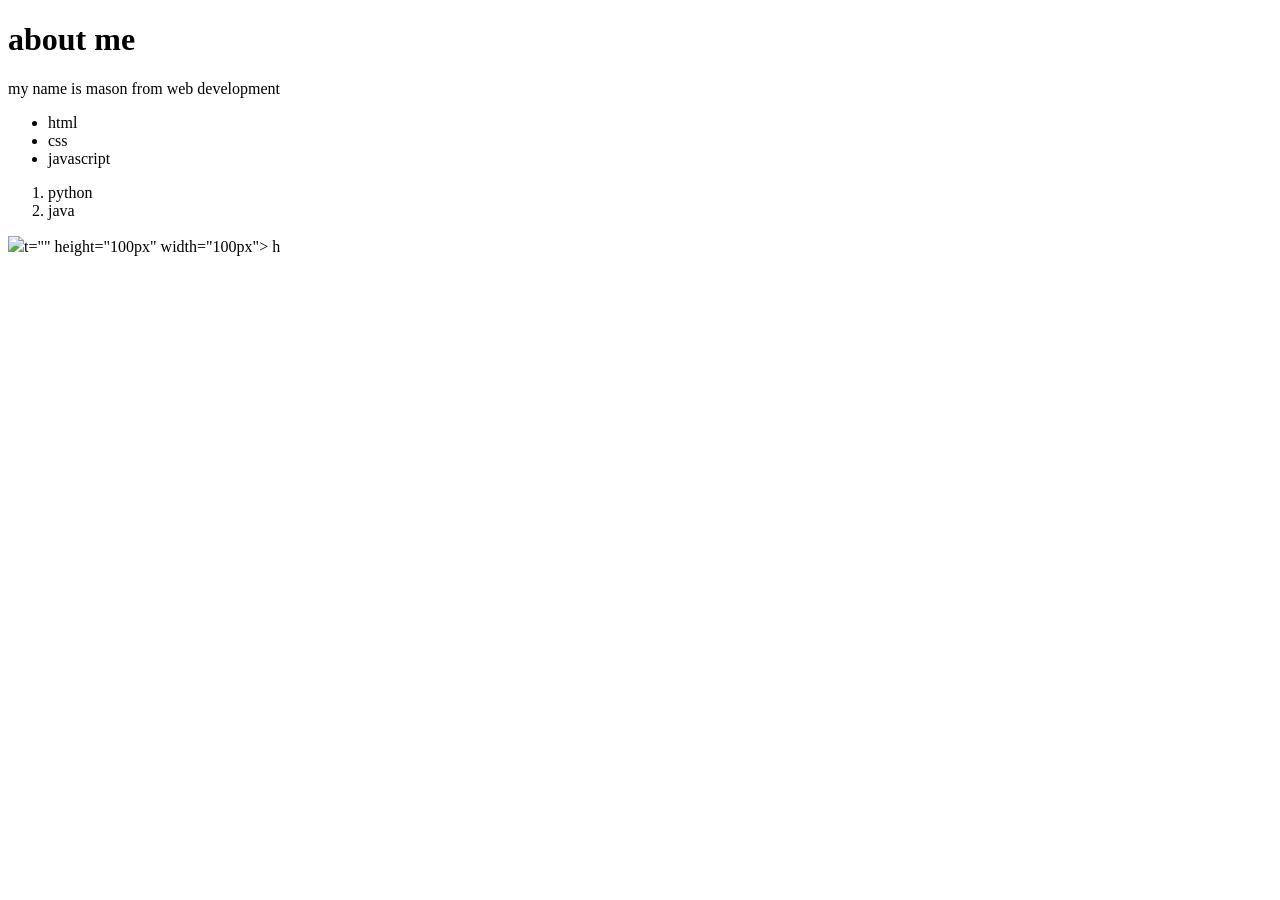
==== index.html @ e11e341b "initial commit" ====
<!DOCTYPE html>
<html>
    
    <title></title>
    <head>
        <h1>about me</h1>
    </head>
    <body>
        <p>my name is mason from web development</p>
        <ul>
            <li>html</li>
            <li>css</li>
            <li>javascript</li>
        </ul>
    <ol>
        <li>python</li>
        <li>java</li>
    </ol>
    <img src=" alttps://images.pexels.com/photos/36400775/pexels-photo-36400775.jpeg"
</html>t="" height="100px" width="100px">
    </body>h
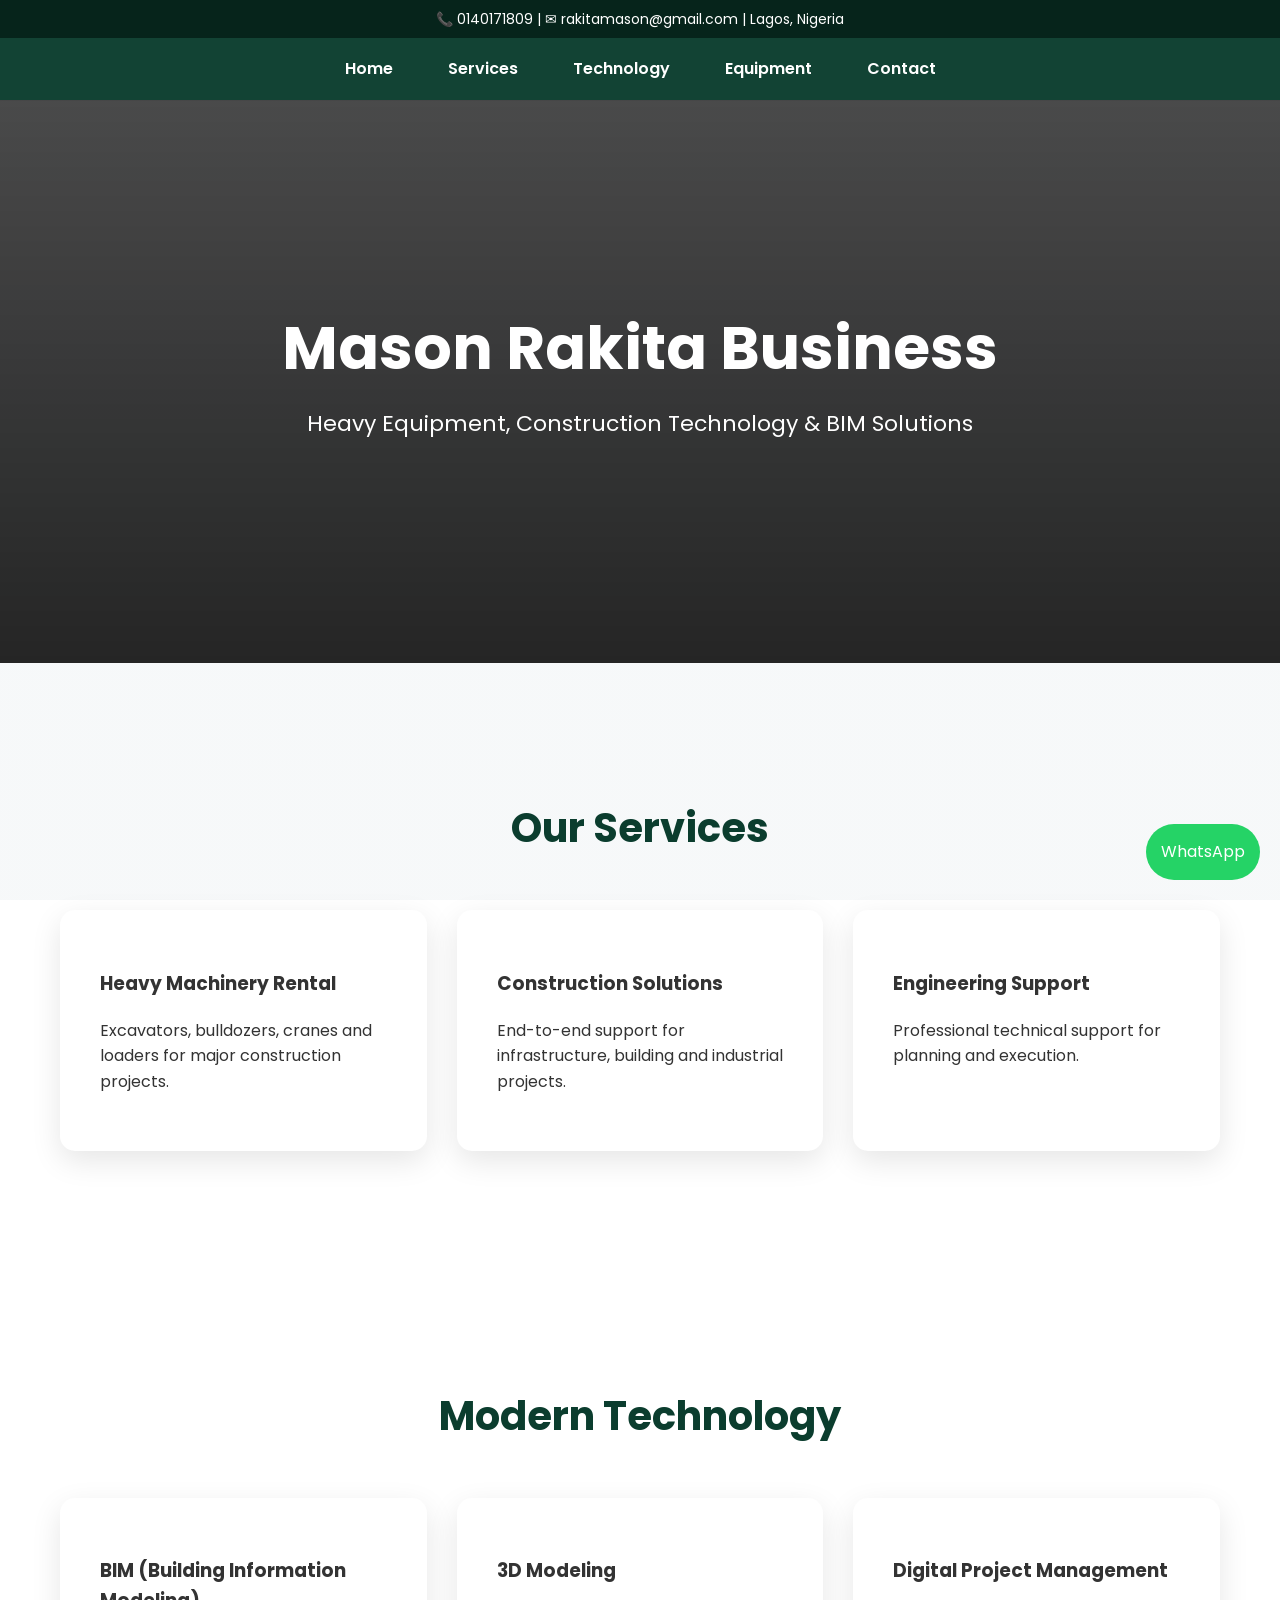
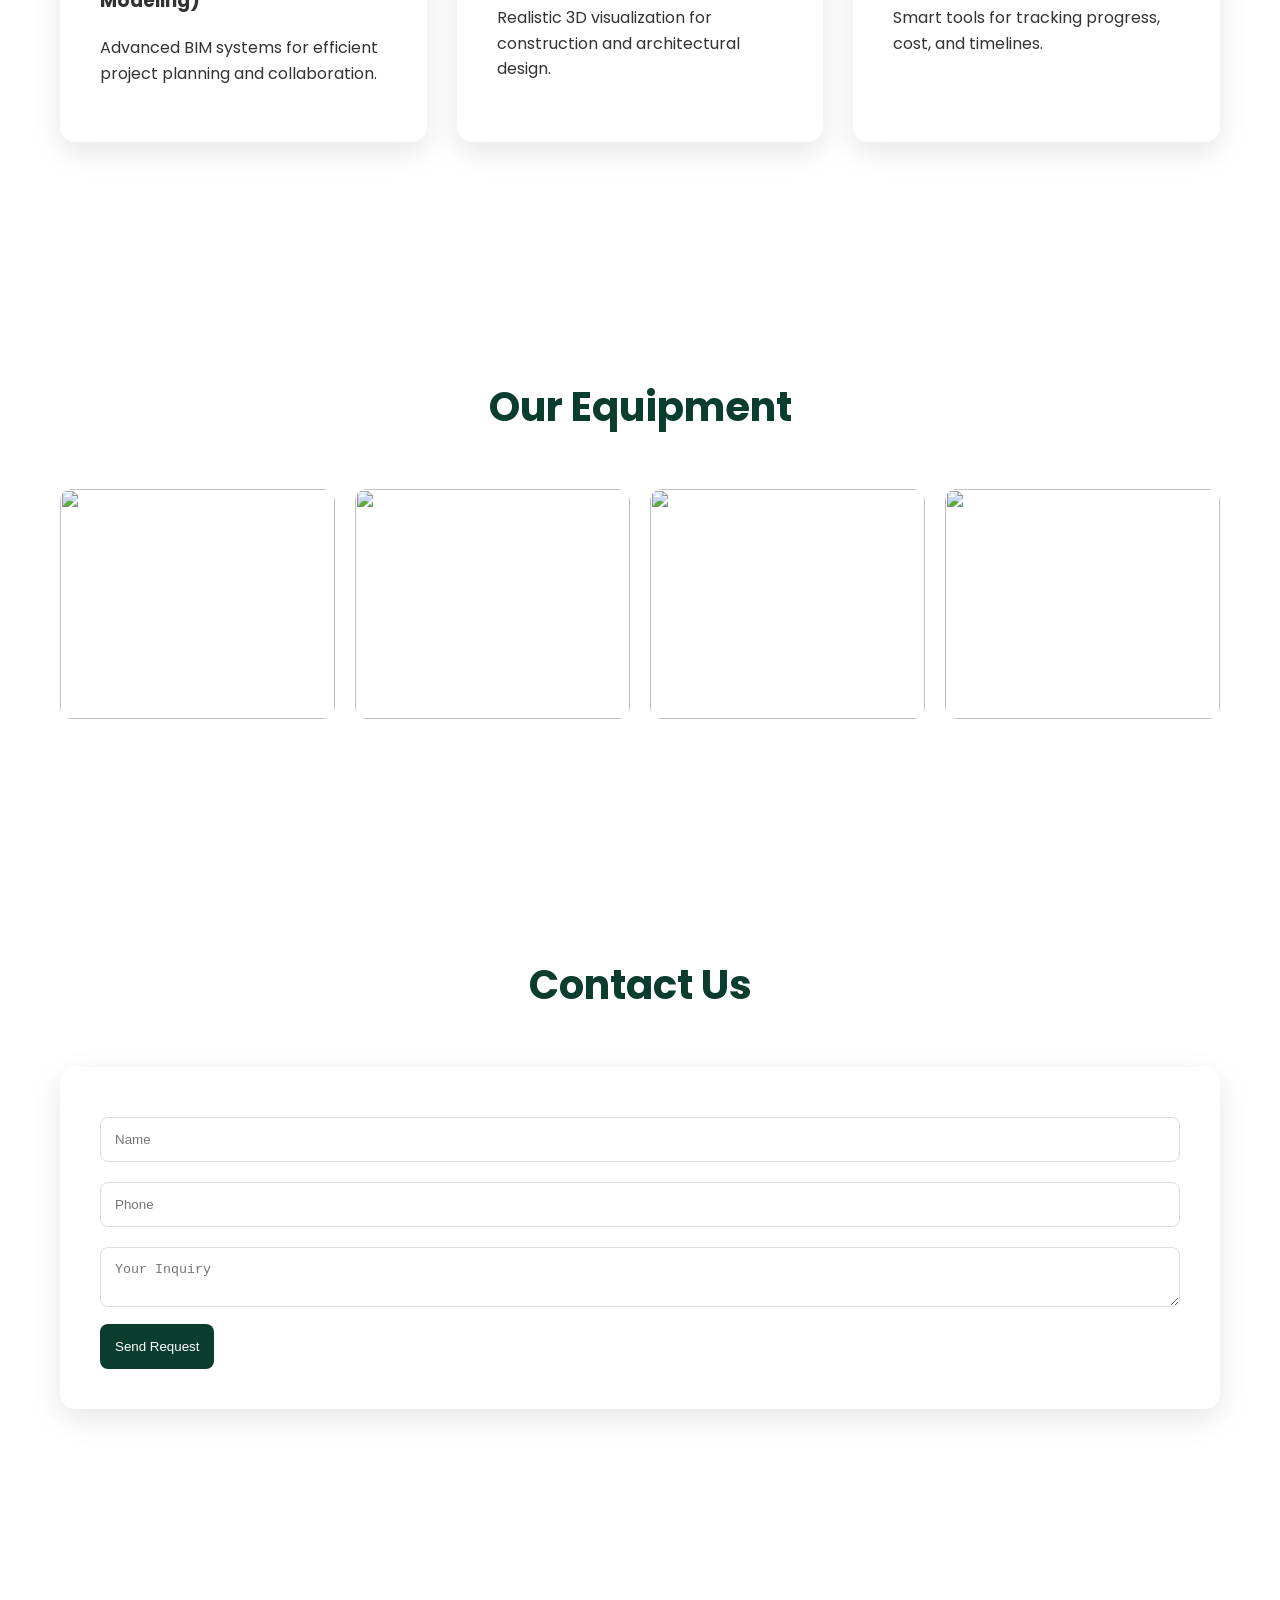
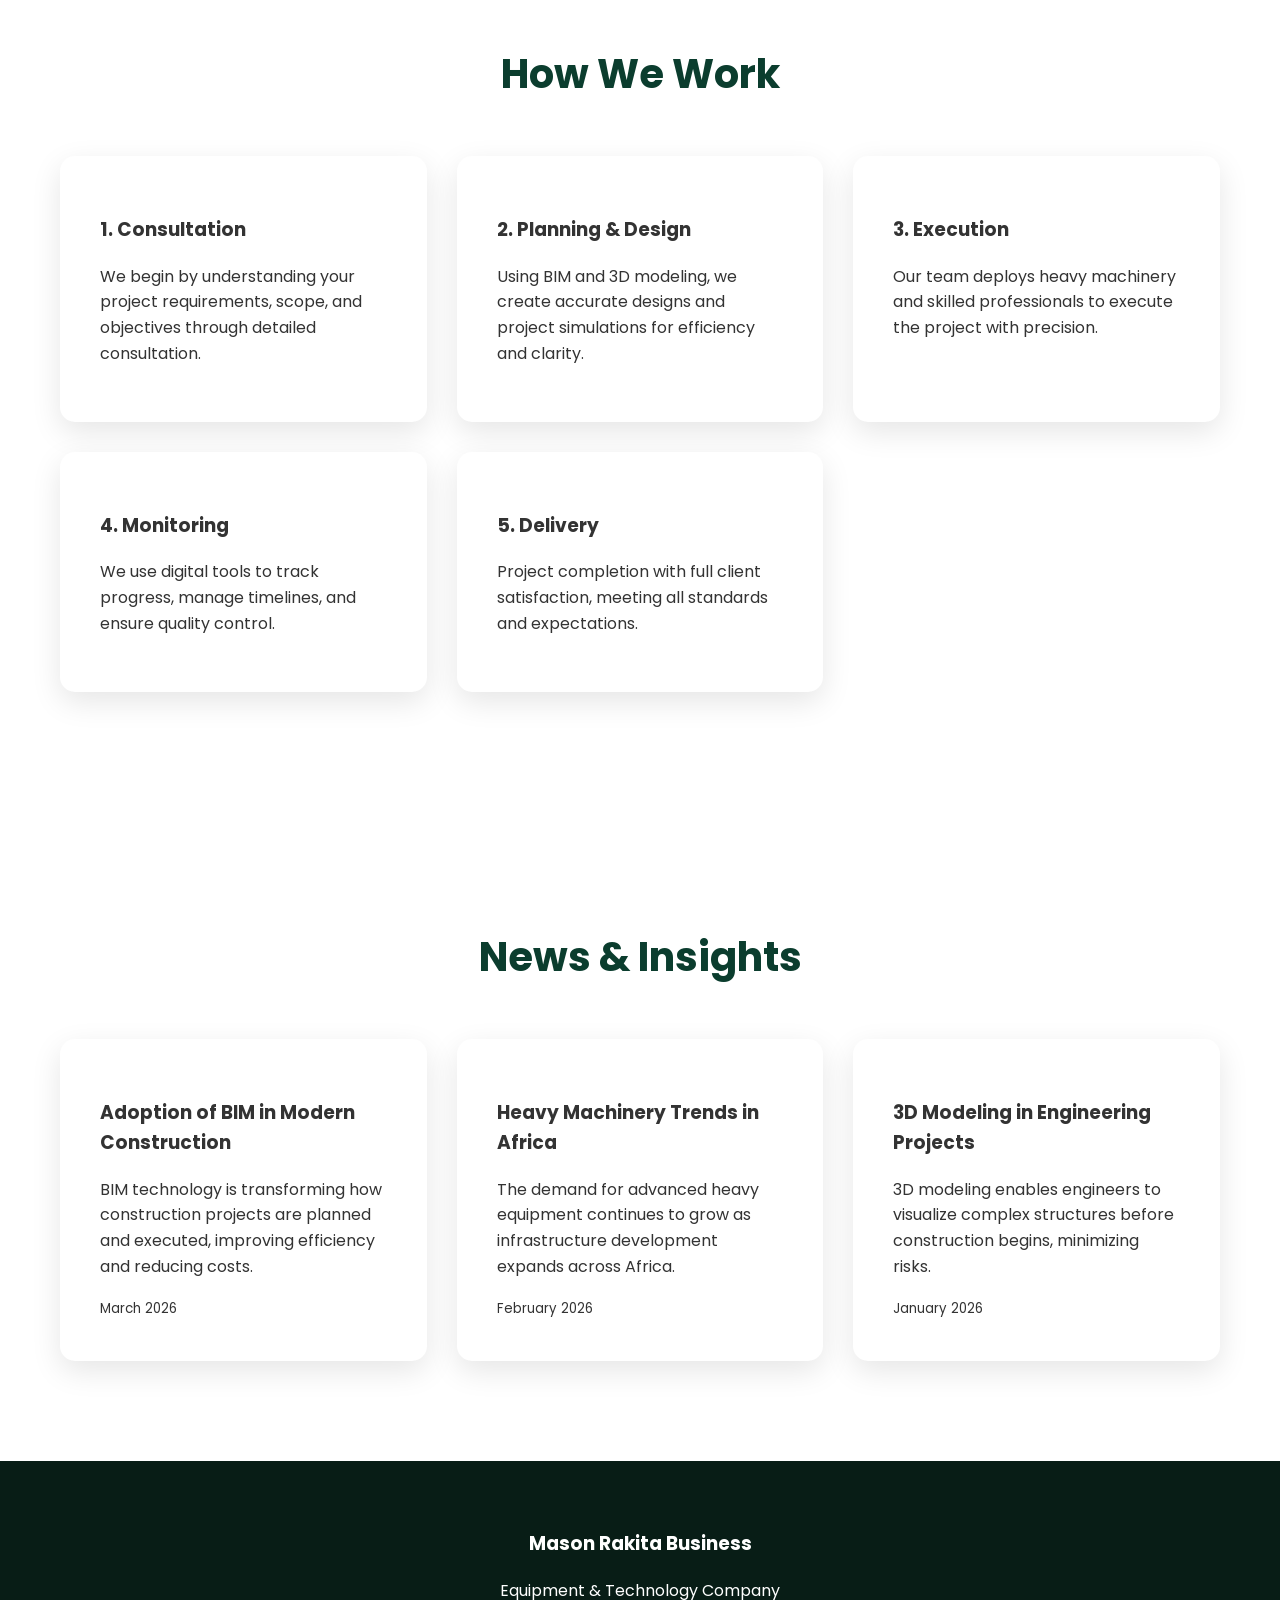
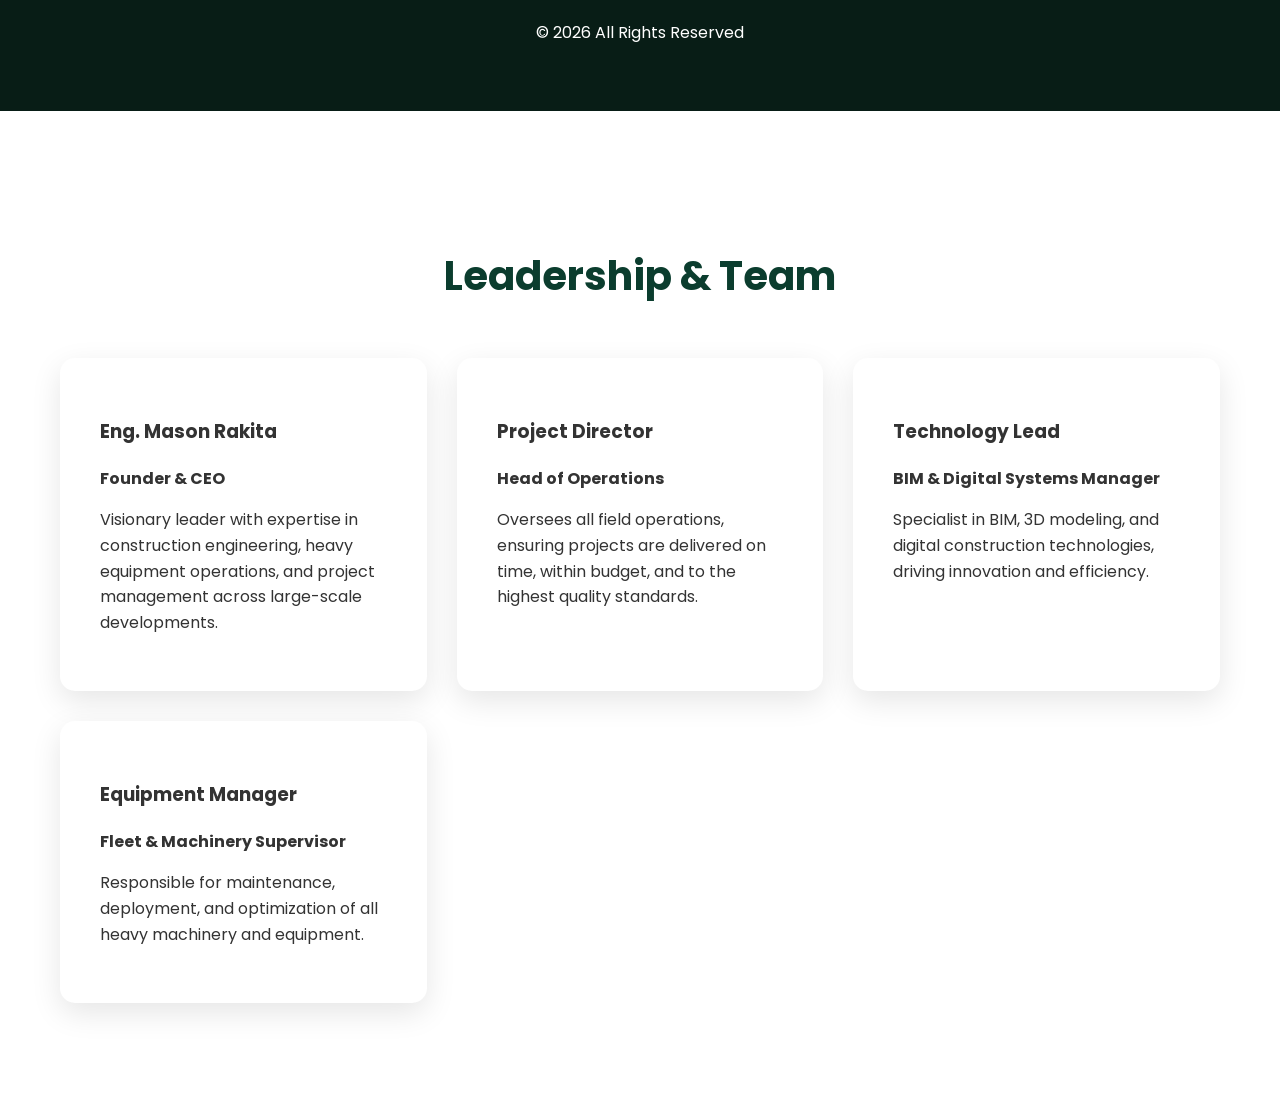
==== commit ebda1fe6: "first upload" ====
--- a/index.html
+++ b/index.html
@@ -1,21 +1,205 @@
 <!DOCTYPE html>
-<html>
-    
-    <title></title>
-    <head>
-        <h1>about me</h1>
-    </head>
-    <body>
-        <p>my name is mason from web development</p>
-        <ul>
-            <li>html</li>
-            <li>css</li>
-            <li>javascript</li>
-        </ul>
-    <ol>
-        <li>python</li>
-        <li>java</li>
-    </ol>
-    <img src=" alttps://images.pexels.com/photos/36400775/pexels-photo-36400775.jpeg"
-</html>t="" height="100px" width="100px">
-    </body>h+<html lang="en">
+<head>
+<meta charset="UTF-8" />
+<meta name="viewport" content="width=device-width, initial-scale=1.0" />
+<title>Mason Rakita Business | Equipment & Technology Solutions Lagos</title>
+<link href="https://fonts.googleapis.com/css2?family=Poppins:wght@300;400;600;700&display=swap" rel="stylesheet">
+
+<style>
+:root{
+--primary:#0b3d2e;
+--accent:#d4af37;
+--dark:#06241b;
+--light:#f6f8f9;
+}
+*{box-sizing:border-box}
+body{font-family:'Poppins',sans-serif;margin:0;background:linear-gradient(rgba(246,248,249,.95),rgba(246,248,249,.95)),url('https://images.pexels.com/photos/36427216/pexels-photo-36427216.jpeg');background-size:cover;background-attachment:fixed;color:#333;line-height:1.6}
+
+.topbar{background:#06241b;color:#fff;padding:8px 20px;text-align:center;font-size:14px}
+
+nav{background:rgba(11,61,46,.97);padding:18px;position:sticky;top:0;z-index:1000}
+nav ul{list-style:none;display:flex;justify-content:center;gap:55px;margin:0;padding:0}
+nav a{color:#fff;text-decoration:none;font-weight:600}
+nav a:hover{color:var(--accent)}
+
+header{background:linear-gradient(rgba(0,0,0,.7),rgba(0,0,0,.85)),url('https://images.pexels.com/photos/5380664/pexels-photo-5380664.jpeg');background-size:cover;background-position:center;color:#fff;padding:200px 20px;text-align:center}
+header h1{font-size:60px;margin:0}
+header p{font-size:22px;margin-top:10px}
+
+section{padding:100px 20px;max-width:1200px;margin:auto}
+h2{text-align:center;color:var(--primary);font-size:40px;margin-bottom:50px}
+
+.features{display:grid;grid-template-columns:repeat(auto-fit,minmax(280px,1fr));gap:30px}
+.card{background:#fff;padding:40px;border-radius:15px;box-shadow:0 10px 30px rgba(0,0,0,.1)}
+
+.gallery{display:grid;grid-template-columns:repeat(auto-fit,minmax(260px,1fr));gap:20px}
+.gallery img{width:100%;height:230px;object-fit:cover;border-radius:12px}
+
+.pricing{display:grid;grid-template-columns:repeat(auto-fit,minmax(280px,1fr));gap:30px}
+.price-card{background:#fff;padding:40px;border-radius:15px;text-align:center;box-shadow:0 10px 30px rgba(0,0,0,.1)}
+.price{font-size:40px;color:var(--accent)}
+
+form{background:#fff;padding:40px;border-radius:15px;box-shadow:0 10px 30px rgba(0,0,0,.1)}
+input,textarea{width:100%;padding:14px;margin:10px 0;border-radius:8px;border:1px solid #ddd}
+button{background:var(--primary);color:#fff;padding:15px;border:none;border-radius:8px;cursor:pointer}
+
+.whatsapp{position:fixed;bottom:20px;right:20px;background:#25D366;color:#fff;padding:15px;border-radius:50px;text-decoration:none}
+
+footer{background:#081d16;color:#fff;text-align:center;padding:50px}
+</style>
+</head>
+<body>
+
+<div class="topbar">
+📞 0140171809 | ✉ rakitamason@gmail.com | Lagos, Nigeria
+</div>
+
+<nav>
+<ul>
+<li><a href="#home">Home</a></li>
+<li><a href="#services">Services</a></li>
+<li><a href="#technology">Technology</a></li>
+<li><a href="#equipment">Equipment</a></li>
+<li><a href="#contact">Contact</a></li>
+</ul>
+</nav>
+
+<header id="home">
+<h1>Mason Rakita Business</h1>
+<p>Heavy Equipment, Construction Technology & BIM Solutions</p>
+</header>
+
+<section id="services">
+<h2>Our Services</h2>
+<div class="features">
+<div class="card"><h3>Heavy Machinery Rental</h3><p>Excavators, bulldozers, cranes and loaders for major construction projects.</p></div>
+<div class="card"><h3>Construction Solutions</h3><p>End-to-end support for infrastructure, building and industrial projects.</p></div>
+<div class="card"><h3>Engineering Support</h3><p>Professional technical support for planning and execution.</p></div>
+</div>
+</section>
+
+<section id="technology">
+<h2>Modern Technology</h2>
+<div class="features">
+<div class="card"><h3>BIM (Building Information Modeling)</h3><p>Advanced BIM systems for efficient project planning and collaboration.</p></div>
+<div class="card"><h3>3D Modeling</h3><p>Realistic 3D visualization for construction and architectural design.</p></div>
+<div class="card"><h3>Digital Project Management</h3><p>Smart tools for tracking progress, cost, and timelines.</p></div>
+</div>
+</section>
+
+<section id="equipment">
+<h2>Our Equipment</h2>
+<div class="gallery">
+<img src="https://images.pexels.com/photos/12495616/pexels-photo-12495616.jpeg">
+<img src="https://images.pexels.com/photos/4709369/pexels-photo-4709369.jpeg">
+<img src="https://images.pexels.com/photos/7286014/pexels-photo-7286014.jpeg">
+<img src="https://images.pexels.com/photos/5240544/pexels-photo-5240544.jpeg">
+</div>
+</section>
+
+<section id="contact">
+<h2>Contact Us</h2>
+<form action="mailto:rakitamason@gmail.com" method="POST">
+<input type="text" placeholder="Name" required>
+<input type="tel" placeholder="Phone" required>
+<textarea placeholder="Your Inquiry"></textarea>
+<button>Send Request</button>
+</form>
+</section>
+
+<section id="process">
+<h2>How We Work</h2>
+<div class="features">
+<div class="card">
+<h3>1. Consultation</h3>
+<p>We begin by understanding your project requirements, scope, and objectives through detailed consultation.</p>
+</div>
+
+<div class="card">
+<h3>2. Planning & Design</h3>
+<p>Using BIM and 3D modeling, we create accurate designs and project simulations for efficiency and clarity.</p>
+</div>
+
+<div class="card">
+<h3>3. Execution</h3>
+<p>Our team deploys heavy machinery and skilled professionals to execute the project with precision.</p>
+</div>
+
+<div class="card">
+<h3>4. Monitoring</h3>
+<p>We use digital tools to track progress, manage timelines, and ensure quality control.</p>
+</div>
+
+<div class="card">
+<h3>5. Delivery</h3>
+<p>Project completion with full client satisfaction, meeting all standards and expectations.</p>
+</div>
+</div>
+</section>
+
+<section id="blog">
+<h2>News & Insights</h2>
+<div class="features">
+
+<div class="card">
+<h3>Adoption of BIM in Modern Construction</h3>
+<p>BIM technology is transforming how construction projects are planned and executed, improving efficiency and reducing costs.</p>
+<small>March 2026</small>
+</div>
+
+<div class="card">
+<h3>Heavy Machinery Trends in Africa</h3>
+<p>The demand for advanced heavy equipment continues to grow as infrastructure development expands across Africa.</p>
+<small>February 2026</small>
+</div>
+
+<div class="card">
+<h3>3D Modeling in Engineering Projects</h3>
+<p>3D modeling enables engineers to visualize complex structures before construction begins, minimizing risks.</p>
+<small>January 2026</small>
+</div>
+
+</div>
+</section>
+
+<a class="whatsapp" href="https://wa.me/254140171809">WhatsApp</a>
+
+<footer>
+<h3>Mason Rakita Business</h3>
+<p>Equipment & Technology Company</p>
+<p>© 2026 All Rights Reserved</p>
+</footer>
+
+<section id="team">
+<h2>Leadership & Team</h2>
+<div class="features">
+<div class="card">
+<h3>Eng. Mason Rakita</h3>
+<p><strong>Founder & CEO</strong></p>
+<p>Visionary leader with expertise in construction engineering, heavy equipment operations, and project management across large-scale developments.</p>
+</div>
+
+<div class="card">
+<h3>Project Director</h3>
+<p><strong>Head of Operations</strong></p>
+<p>Oversees all field operations, ensuring projects are delivered on time, within budget, and to the highest quality standards.</p>
+</div>
+
+<div class="card">
+<h3>Technology Lead</h3>
+<p><strong>BIM & Digital Systems Manager</strong></p>
+<p>Specialist in BIM, 3D modeling, and digital construction technologies, driving innovation and efficiency.</p>
+</div>
+
+<div class="card">
+<h3>Equipment Manager</h3>
+<p><strong>Fleet & Machinery Supervisor</strong></p>
+<p>Responsible for maintenance, deployment, and optimization of all heavy machinery and equipment.</p>
+</div>
+</div>
+</section>
+
+
+</body>
+</html>
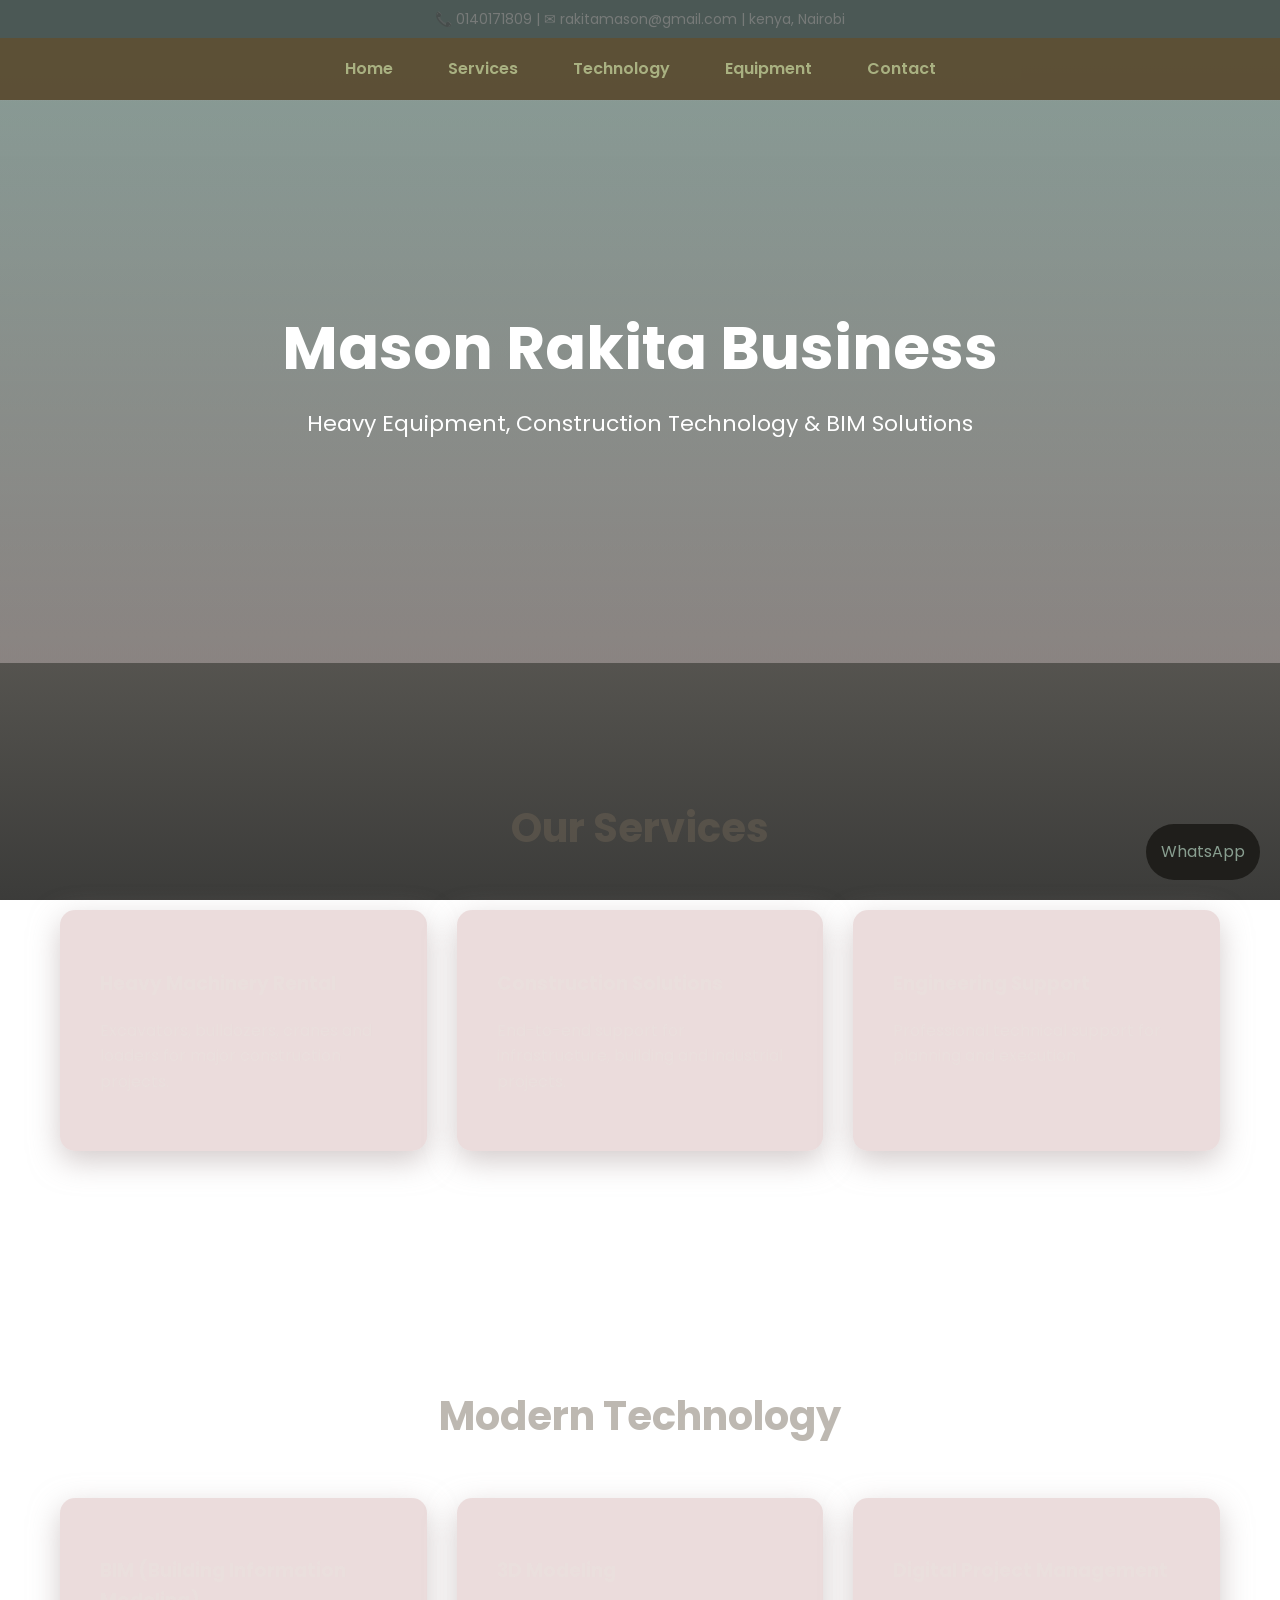
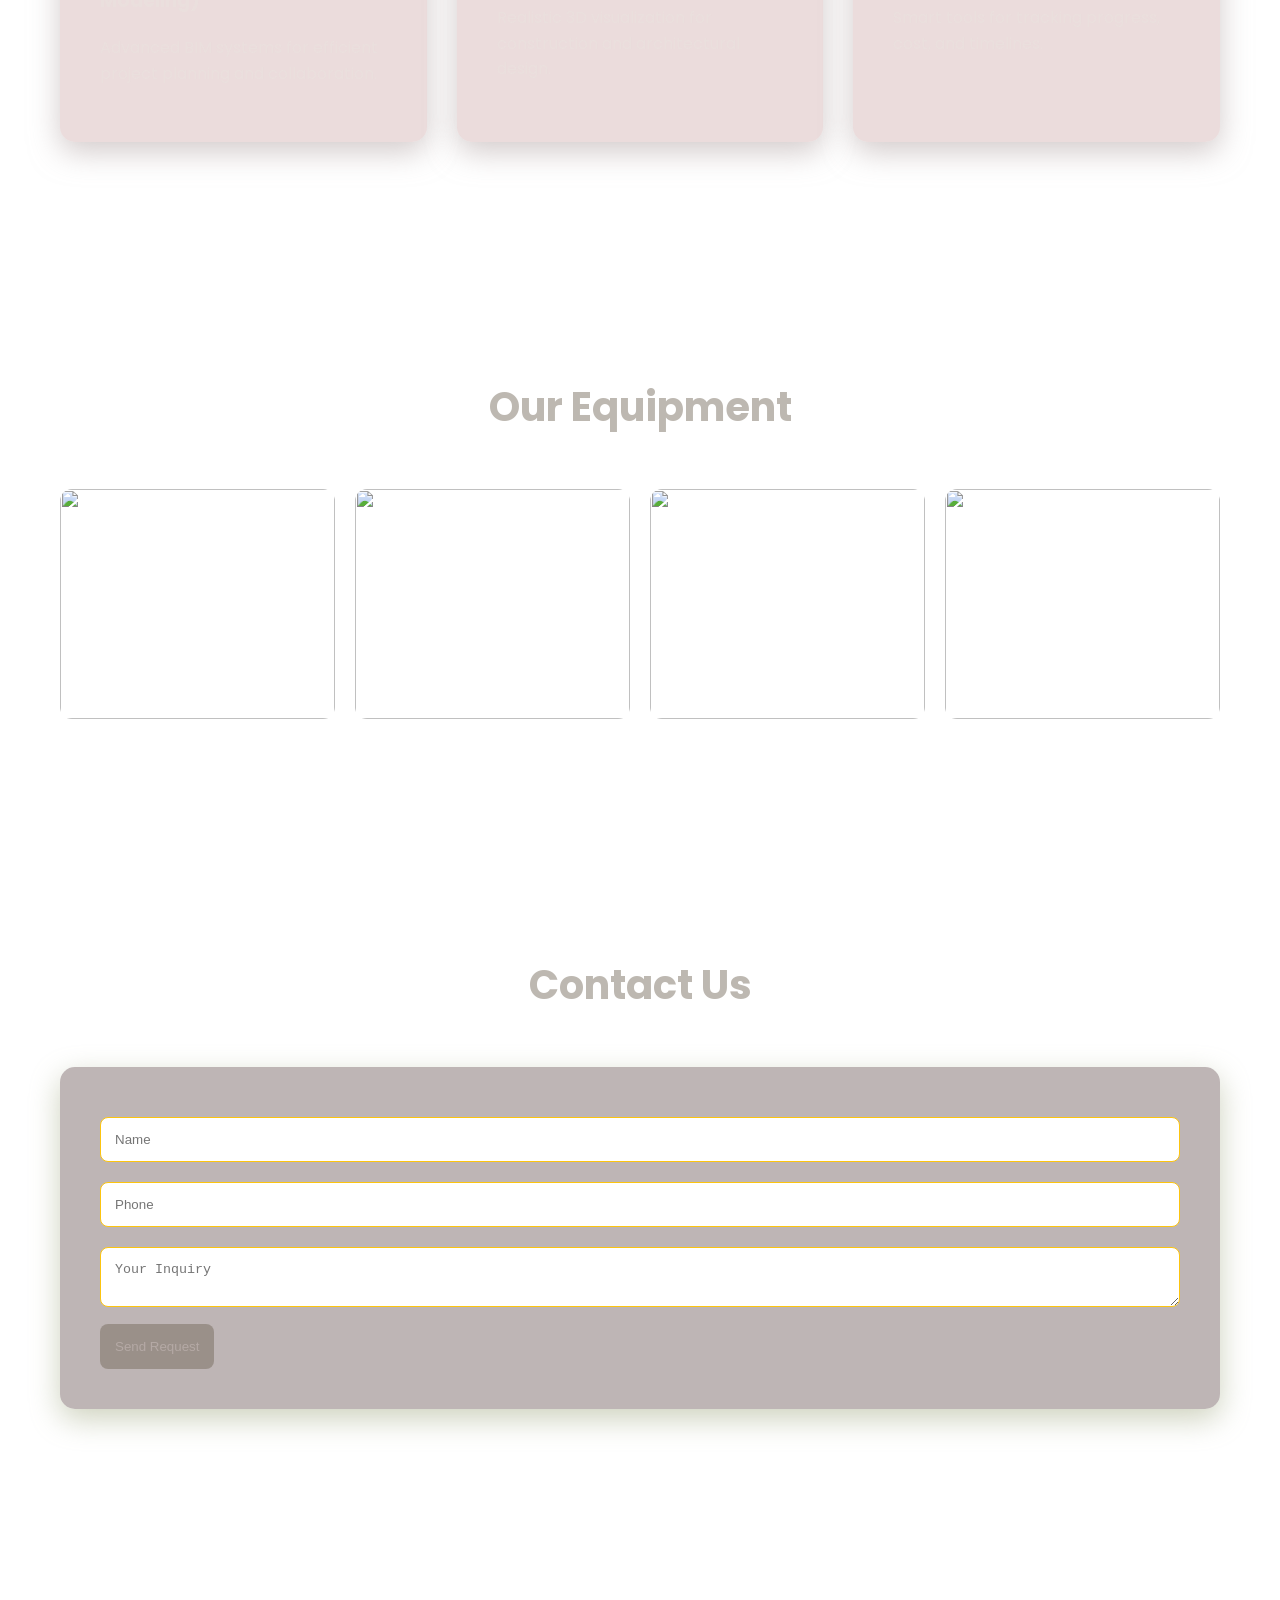
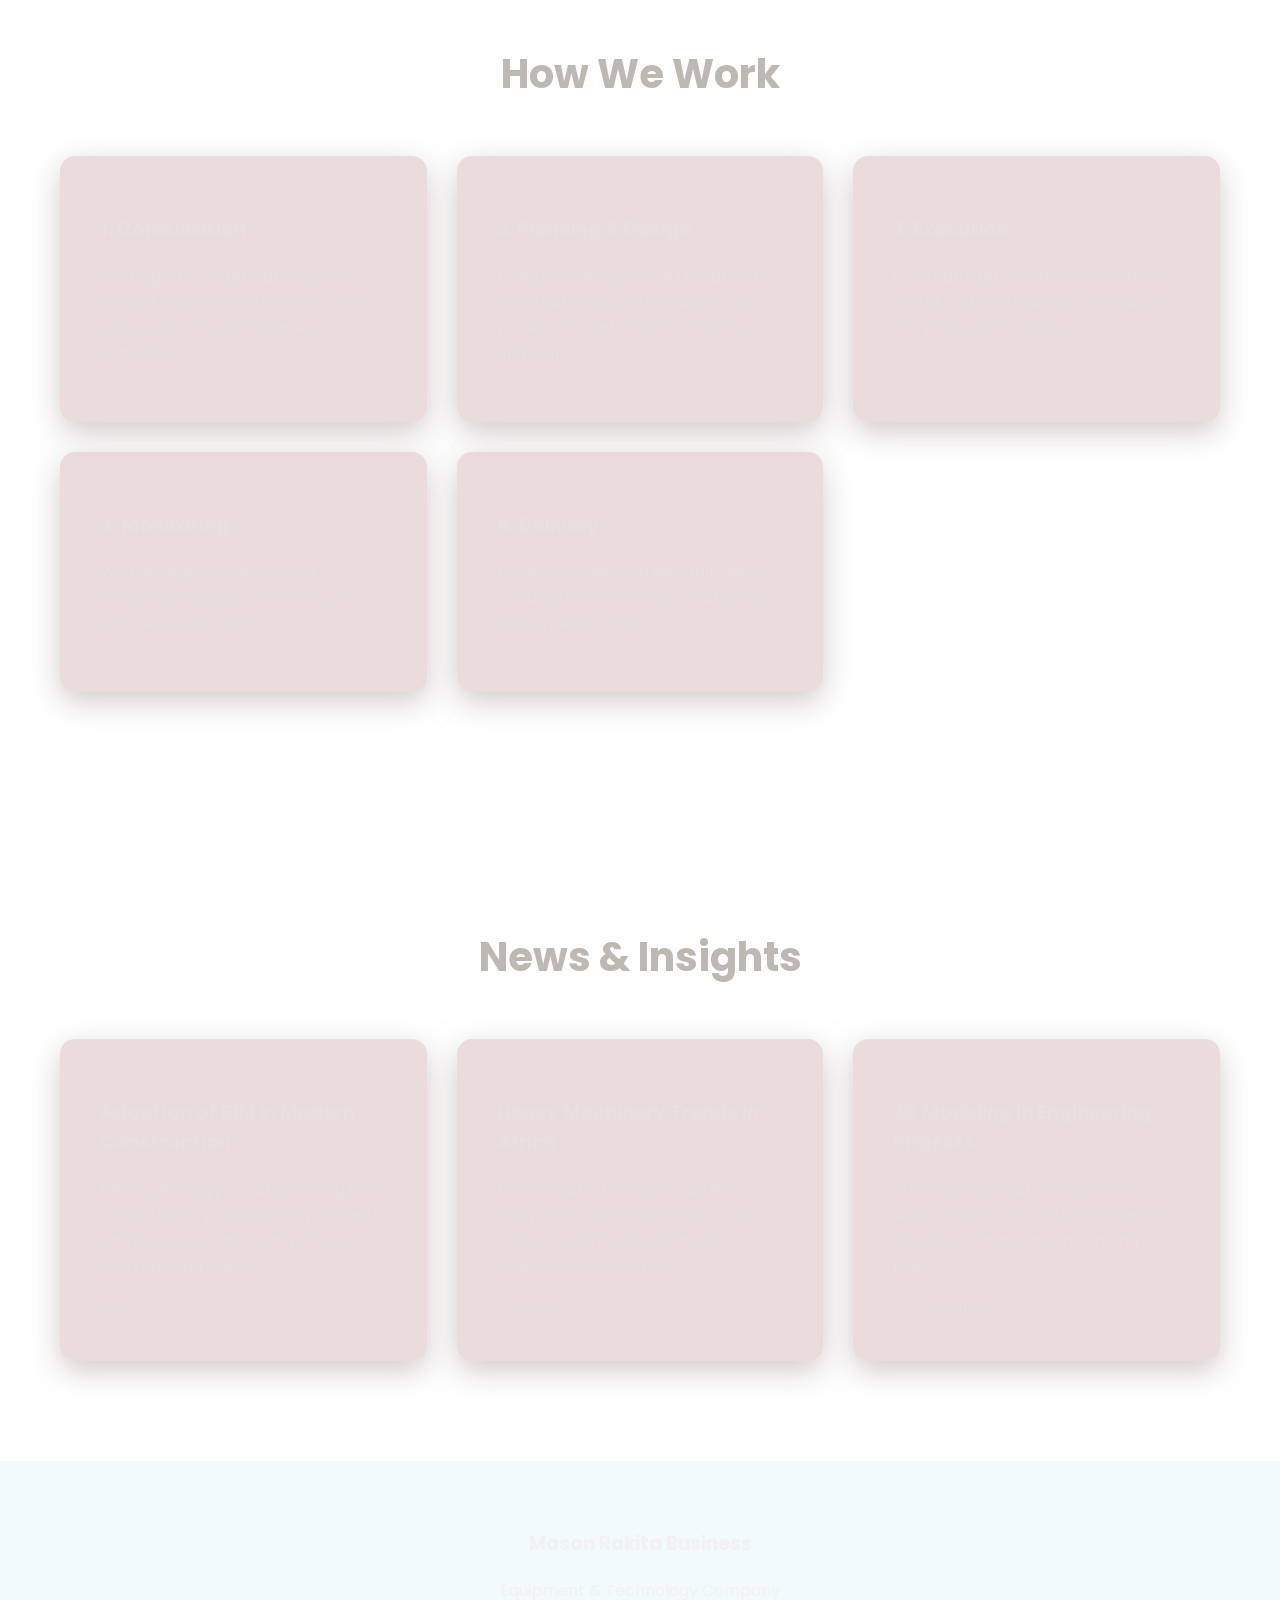
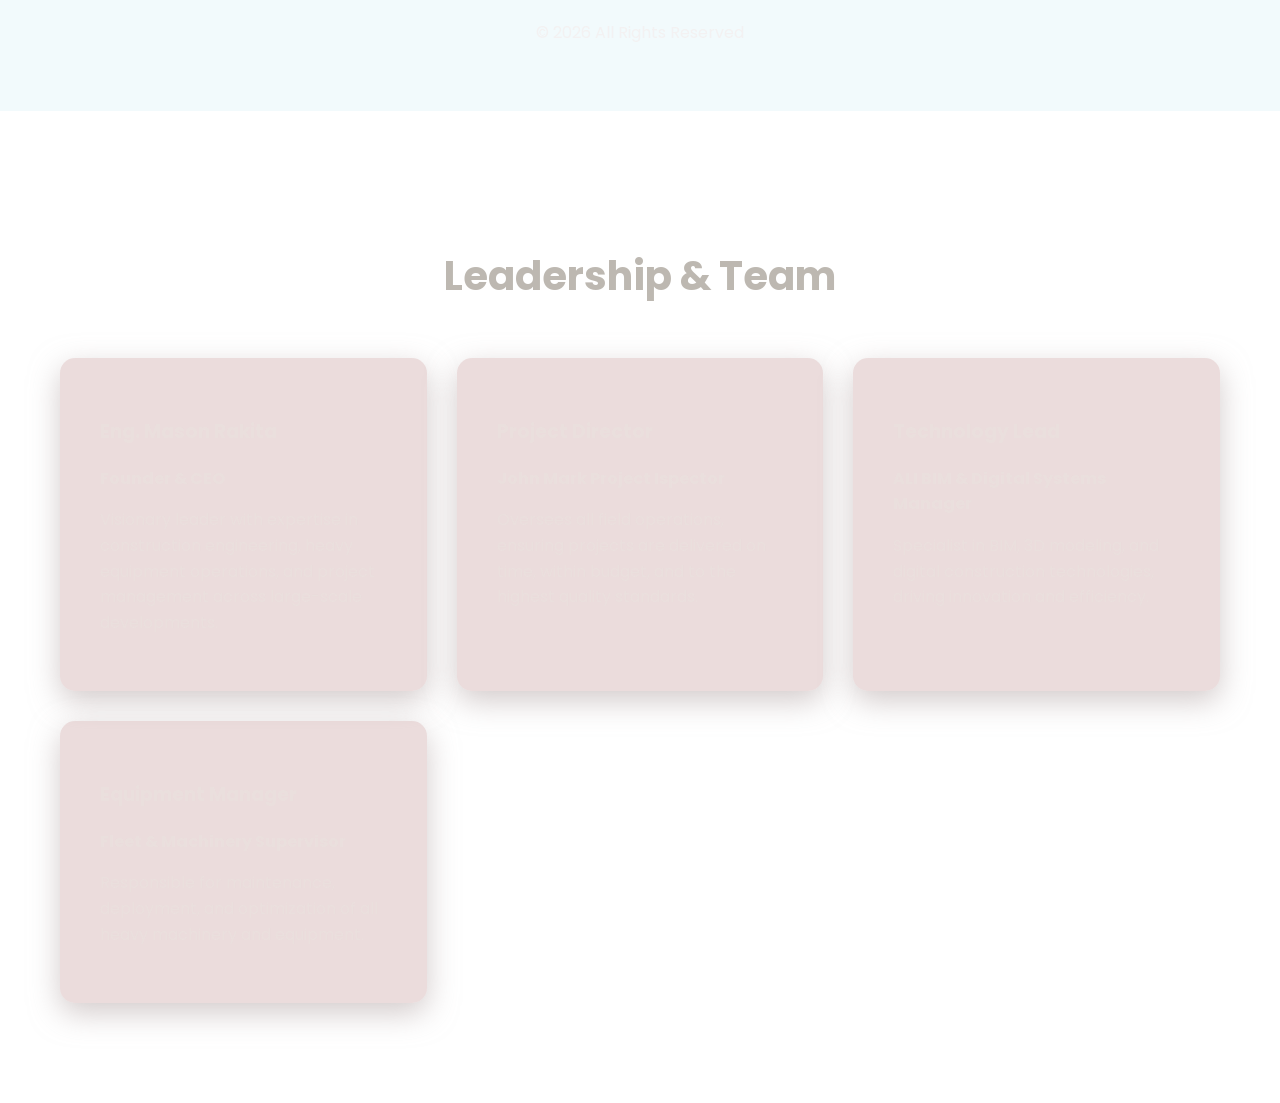
==== commit 0a7f6945: "intial commit" ====
--- a/index.html
+++ b/index.html
@@ -3,27 +3,27 @@
 <head>
 <meta charset="UTF-8" />
 <meta name="viewport" content="width=device-width, initial-scale=1.0" />
-<title>Mason Rakita Business | Equipment & Technology Solutions Lagos</title>
+<title>Mason Rakita Business | Equipment & Technology Solutions kenya</title>
 <link href="https://fonts.googleapis.com/css2?family=Poppins:wght@300;400;600;700&display=swap" rel="stylesheet">
 
 <style>
 :root{
---primary:#0b3d2e;
---accent:#d4af37;
+--primary:#70645675;
+--accent:#b4ac91;
 --dark:#06241b;
---light:#f6f8f9;
+--light:#d7e2e2ee;
 }
 *{box-sizing:border-box}
-body{font-family:'Poppins',sans-serif;margin:0;background:linear-gradient(rgba(246,248,249,.95),rgba(246,248,249,.95)),url('https://images.pexels.com/photos/36427216/pexels-photo-36427216.jpeg');background-size:cover;background-attachment:fixed;color:#333;line-height:1.6}
-
-.topbar{background:#06241b;color:#fff;padding:8px 20px;text-align:center;font-size:14px}
-
-nav{background:rgba(11,61,46,.97);padding:18px;position:sticky;top:0;z-index:1000}
+body{font-family:'Poppins',sans-serif;margin:0;background:linear-gradient(rgba(151, 145, 133, 0.95),rgba(49, 49, 47, 0.95)),url('https://images.pexels.com/photos/36427216/pexels-photo-36427216.jpeg');background-size:cover;background-attachment:fixed;color:#e9e7e154;line-height:1.6}
+
+.topbar{background:#4b5855;color:#a0999985;padding:8px 20px;text-align:center;font-size:14px}
+
+nav{background:rgba(90, 78, 52, 0.97);padding:18px;position:sticky;top:0;z-index:1000}
 nav ul{list-style:none;display:flex;justify-content:center;gap:55px;margin:0;padding:0}
-nav a{color:#fff;text-decoration:none;font-weight:600}
+nav a{color:#cddfa5af;text-decoration:none;font-weight:600}
 nav a:hover{color:var(--accent)}
 
-header{background:linear-gradient(rgba(0,0,0,.7),rgba(0,0,0,.85)),url('https://images.pexels.com/photos/5380664/pexels-photo-5380664.jpeg');background-size:cover;background-position:center;color:#fff;padding:200px 20px;text-align:center}
+header{background:linear-gradient(rgba(125, 167, 167, 0.473),rgba(192, 181, 181, 0.493)),url('https://images.pexels.com/photos/5380664/pexels-photo-5380664.jpeg');background-size:cover;background-position:center;color:#fff;padding:200px 20px;text-align:center}
 header h1{font-size:60px;margin:0}
 header p{font-size:22px;margin-top:10px}
 
@@ -31,28 +31,28 @@
 h2{text-align:center;color:var(--primary);font-size:40px;margin-bottom:50px}
 
 .features{display:grid;grid-template-columns:repeat(auto-fit,minmax(280px,1fr));gap:30px}
-.card{background:#fff;padding:40px;border-radius:15px;box-shadow:0 10px 30px rgba(0,0,0,.1)}
+.card{background:#be909050;padding:40px;border-radius:15px;box-shadow:0 10px 30px rgba(180, 166, 166, 0.582)}
 
 .gallery{display:grid;grid-template-columns:repeat(auto-fit,minmax(260px,1fr));gap:20px}
 .gallery img{width:100%;height:230px;object-fit:cover;border-radius:12px}
 
 .pricing{display:grid;grid-template-columns:repeat(auto-fit,minmax(280px,1fr));gap:30px}
-.price-card{background:#fff;padding:40px;border-radius:15px;text-align:center;box-shadow:0 10px 30px rgba(0,0,0,.1)}
+.price-card{background:#f7f4ece1;padding:40px;border-radius:15px;text-align:center;box-shadow:0 10px 30px rgba(239, 243, 8, 0.829)}
 .price{font-size:40px;color:var(--accent)}
 
-form{background:#fff;padding:40px;border-radius:15px;box-shadow:0 10px 30px rgba(0,0,0,.1)}
-input,textarea{width:100%;padding:14px;margin:10px 0;border-radius:8px;border:1px solid #ddd}
-button{background:var(--primary);color:#fff;padding:15px;border:none;border-radius:8px;cursor:pointer}
-
-.whatsapp{position:fixed;bottom:20px;right:20px;background:#25D366;color:#fff;padding:15px;border-radius:50px;text-decoration:none}
-
-footer{background:#081d16;color:#fff;text-align:center;padding:50px}
+form{background:#91818196;padding:40px;border-radius:15px;box-shadow:0 10px 30px rgba(156, 163, 123, 0.493)}
+input,textarea{width:100%;padding:14px;margin:10px 0;border-radius:8px;border:1px solid #fcc40f}
+button{background:var(--primary);color:#d3c6c675;padding:15px;border:none;border-radius:8px;cursor:pointer}
+
+.whatsapp{position:fixed;bottom:20px;right:20px;background:#1f1e1b;color:#c5e7d3a2;padding:15px;border-radius:50px;text-decoration:none}
+
+footer{background:#e3f5f877;color:#f3eeeec2;text-align:center;padding:50px}
 </style>
 </head>
 <body>
 
 <div class="topbar">
-📞 0140171809 | ✉ rakitamason@gmail.com | Lagos, Nigeria
+📞 0140171809 | ✉ rakitamason@gmail.com | kenya, Nairobi
 </div>
 
 <nav>
@@ -91,10 +91,10 @@
 <section id="equipment">
 <h2>Our Equipment</h2>
 <div class="gallery">
-<img src="https://images.pexels.com/photos/12495616/pexels-photo-12495616.jpeg">
-<img src="https://images.pexels.com/photos/4709369/pexels-photo-4709369.jpeg">
-<img src="https://images.pexels.com/photos/7286014/pexels-photo-7286014.jpeg">
-<img src="https://images.pexels.com/photos/5240544/pexels-photo-5240544.jpeg">
+<img src="https://images.pexels.com/photos/12495616/pexels-photo-12495616.jpeg"width="400" height="300">
+<img src="https://images.pexels.com/photos/4709369/pexels-photo-4709369.jpeg"width="400" height="300">
+<img src="https://images.pexels.com/photos/7286014/pexels-photo-7286014.jpeg"width="400" height="300">
+<img src="https://images.pexels.com/photos/5240544/pexels-photo-5240544.jpeg"width="400" height="300">
 </div>
 </section>
 
@@ -118,7 +118,7 @@
 
 <div class="card">
 <h3>2. Planning & Design</h3>
-<p>Using BIM and 3D modeling, we create accurate designs and project simulations for efficiency and clarity.</p>
+<p>Using Technogy and 3D modeling, we create accurate designs and project simulations for efficiency and clarity.</p>
 </div>
 
 <div class="card">
@@ -182,13 +182,13 @@
 
 <div class="card">
 <h3>Project Director</h3>
-<p><strong>Head of Operations</strong></p>
+<p><strong>John Mark Project Ispector</strong></p>
 <p>Oversees all field operations, ensuring projects are delivered on time, within budget, and to the highest quality standards.</p>
 </div>
 
 <div class="card">
-<h3>Technology Lead</h3>
-<p><strong>BIM & Digital Systems Manager</strong></p>
+<h3>Technology Lead </h3>
+<p><strong>ALI BIM & Digital Systems Manager</strong></p>
 <p>Specialist in BIM, 3D modeling, and digital construction technologies, driving innovation and efficiency.</p>
 </div>
 
